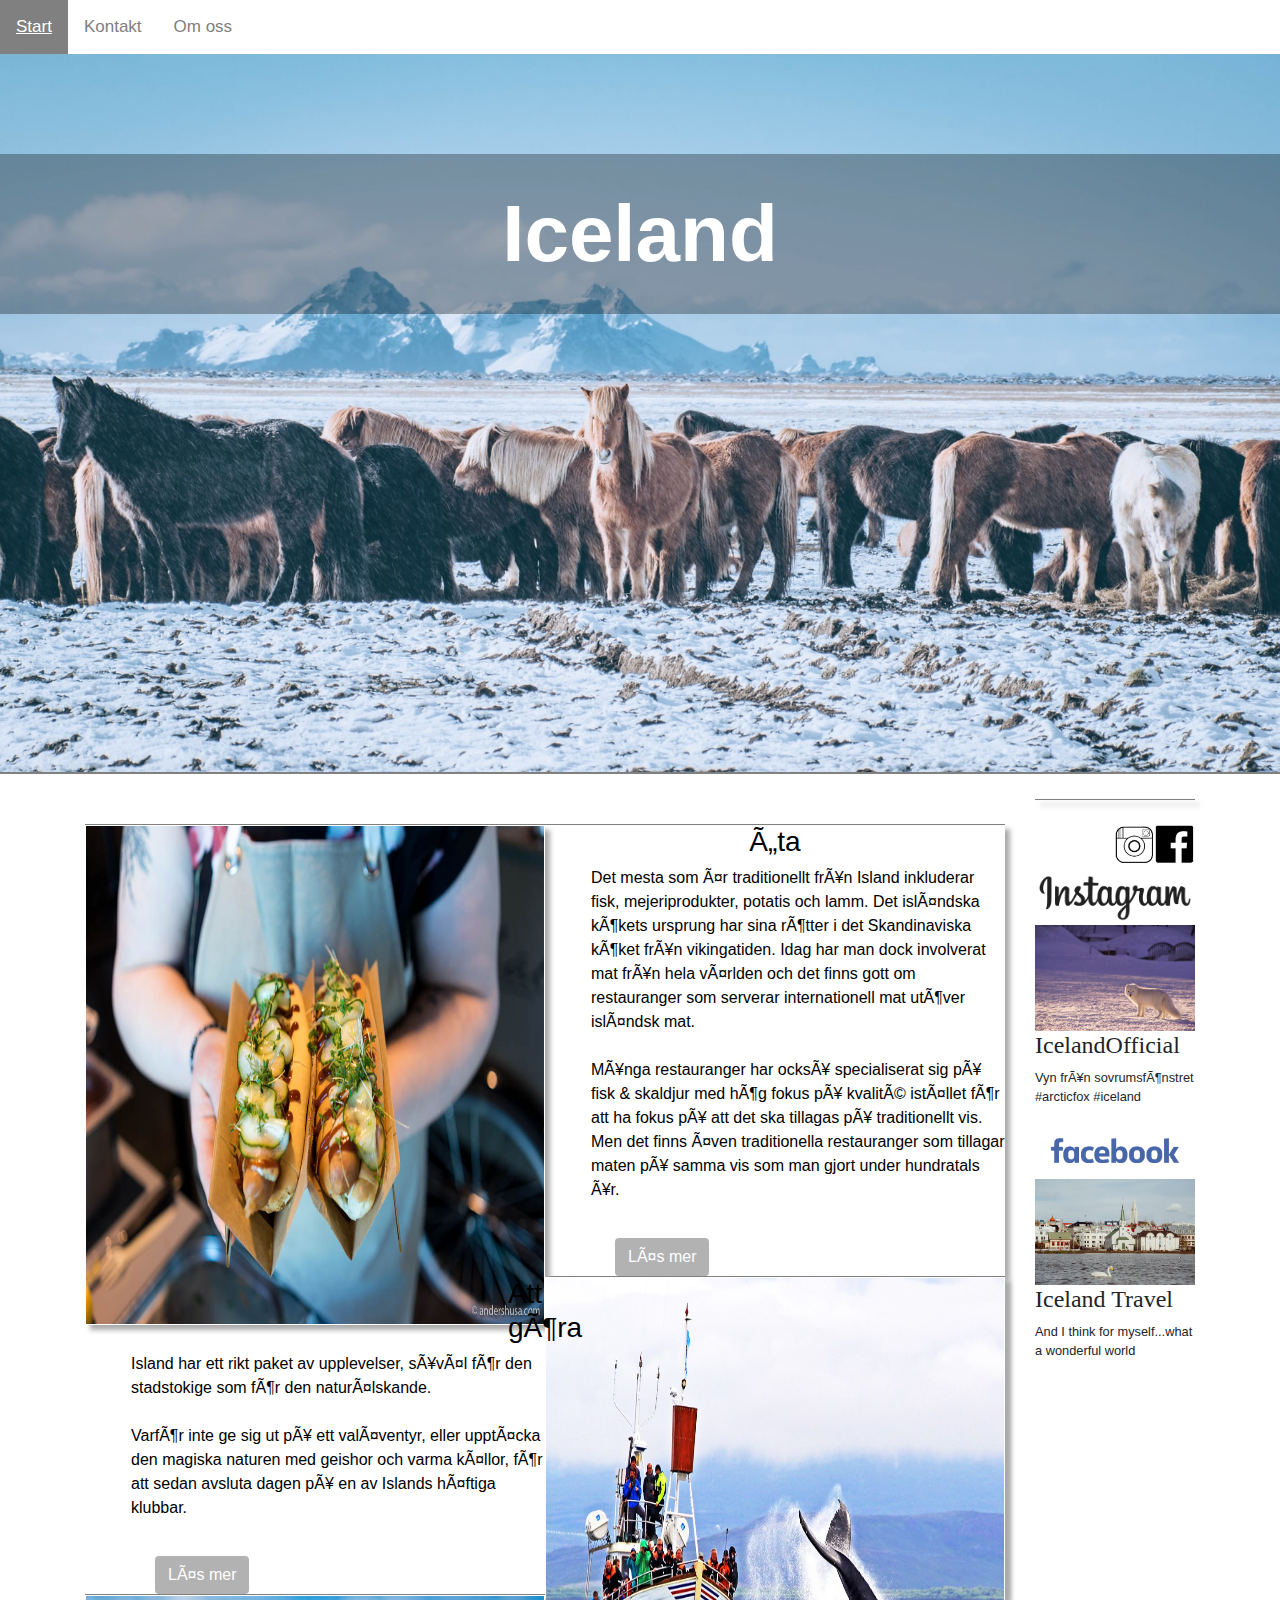
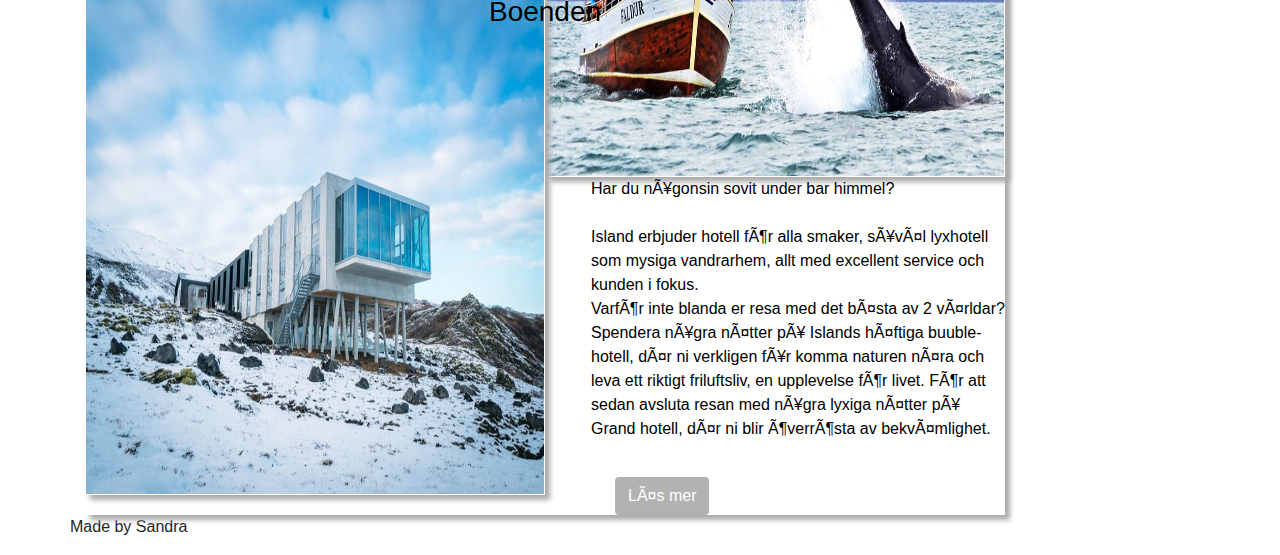
==== Uppgift/index.html @ ed68782c "Add files via upload" ====
<html>

<head>
  <meta charset="UTF-8">
  <meta name="description" content="Travelingsite about Island">
  <meta name="keywords" content="Island, iceland, travel, visit ">
  <meta name="author" content="Sandra Boström">

  <title>Iceland</title>
  <link rel="stylesheet" type="text/css" href="test.css" />
  <link rel="stylesheet" type="text/css" href="styles/style.css" />
  <link rel="stylesheet" href="https://cdnjs.cloudflare.com/ajax/libs/font-awesome/4.7.0/css/font-awesome.min.css">
  <link href="//maxcdn.bootstrapcdn.com/bootstrap/4.1.1/css/bootstrap.min.css" rel="stylesheet" id="bootstrap-css" />
  

  <script src="//maxcdn.bootstrapcdn.com/bootstrap/4.1.1/js/bootstrap.min.js"></script>
  <script src="https://ajax.googleapis.com/ajax/libs/jquery/3.4.1/jquery.min.js"></script>
  <script src="js/jquery.js"></script>
  </div>
</head>

<body>
  <div class="topnav" id="myTopnav">
    <a href="index.html" class="active">Start</a>
    <a href="contact.html">Kontakt</a>
    <a href="about.html">Om oss</a>
    <a href="javascript:void(0);" class="icon" onclick="myFunction()">
      <i class="fa fa-bars"></i>
    </a>
  </div>

  <div class="imageContainer">
    <div class="textInImage">
      <div class="headerimage "></div>
      <div class="headertext">Iceland</div>
    </div>
  </div>

  <div class="container">
    <div class=row>
      <div class="col-xl-10">
        <div class="menus">
          <div class="eatContainer">

            <img src="images/food3.jpg" id="pic1">
            <h3>Äta</h3>
            <p>Det mesta som är traditionellt från Island inkluderar fisk, mejeriprodukter, potatis och lamm.
            
            Det isländska kökets ursprung har sina rötter i det Skandinaviska köket från vikingatiden. Idag har man dock involverat
            mat från hela världen och det finns gott om restauranger som serverar internationell mat utöver isländsk mat.
            <br />
            <br />
            Många restauranger har också specialiserat sig på fisk & skaldjur med hög fokus på kvalité istället för att ha fokus på
            att det ska tillagas på traditionellt vis. Men det finns även traditionella restauranger som tillagar maten på samma vis
            som man gjort under hundratals år.</p>
            <a href="eat.html"><button class="btn">Läs mer</button></a>

          </div>
          <div class="todoContainer">

            <img src="images/val.jpg" id="pic1">
            <h3>Att göra</h3>
            <p>Island har ett rikt paket av upplevelser, såväl för den stadstokige som för den naturälskande.
              <br/>
              <br/>
              Varför inte ge sig ut på ett valäventyr, eller upptäcka den magiska naturen med geishor och varma källor, för att sedan avsluta dagen på en av Islands häftiga klubbar.
            </p>
            <a href="todo.html"><button class="btn">Läs mer</button></a>

          </div>
          <div class="liveContainer">

            <img src="images/hotel.jpg" id="pic1">
            <h3>Boenden</h3>
            <p> Har du någonsin sovit under bar himmel?
              <br/>
              <br/>
              Island erbjuder hotell för alla smaker, såväl lyxhotell som mysiga vandrarhem, allt med excellent service och kunden i fokus. 
              <br/>
              Varför inte blanda er resa med det bästa av 2 världar? Spendera några nätter på Islands häftiga buuble-hotell, där ni verkligen får komma naturen nära och leva ett riktigt friluftsliv, en upplevelse för livet. För att sedan avsluta resan med några lyxiga nätter på Grand hotell, där ni blir överrösta av bekvämlighet.
            </p>
            <a href="live.html"><button class="btn">Läs mer</button></a>
          </div>
        </div>
      </div>

      <div class="col-xl-2" id="logos">

        <img src="images/logos.jpg" id="logos" alt="instagram and facebook logo">

        <div class="socialmediasContainer">
          <div class=" fbPic1">

            <a href="https://www.instagram.com/explore/tags/iceland/" target="_blank"><img src="images/instagramlogo.png"
                alt="instagram logo" /></a>
            <a href="https://www.instagram.com/explore/tags/iceland/" target="_blank">
              <img src="images/sidepic.jpg" alt="Arctic fox" />
            </a>
            <h4>IcelandOfficial</h3>
              <p class="caption">Vyn från sovrumsfönstret #arcticfox #iceland </p>
              <a href="https://www.facebook.com/IcelandTravelTourOperator"><img src="images/facebooklogo.jpg"
                  alt="facbook logo" /></a>
            </h4>
            <a href="https://www.facebook.com/IcelandTravelTourOperator">
              <img src="images/city.jpg" id="city" alt="Iceland city">
            </a>
            <h4>Iceland Travel</h4>
            <p>And I think for myself...what a wonderful world</p>
          </div>
        </div>
      </div>

      <footer>
        <p>Made by Sandra</p>

      </footer>
      
</body>

</html>
---- Uppgift/styles/style.css ----
body {
  margin: 0px;
}
.topnav {
  font-family: Arial, Helvetica, sans-serif;
  background-color: rgb(255, 255, 255);
  overflow: hidden;
}
.topnav a {
  float: left;
  color: grey;
  text-align: center;
  padding: 14px 16px;
  text-decoration: none;
  font-size: 17px;
}
.topnav a:hover {
  background-color: #ddd;
  color: black;
}
.topnav a.active {
  background-color: grey;
  color: white;
}

.topnav .icon {
  display: none;
}

@media screen and (max-width: 600px) {
  .topnav a:not(:first-child) {
    display: none;
  }
  .topnav a.icon {
    float: right;
    display: block;
  }
}

@media screen and (max-width: 600px) {
  .topnav.responsive {
    position: relative;
  }
  .topnav.responsive .icon {
    position: absolute;
    right: 0;
    top: 0;
  }
  .topnav.responsive a {
    float: none;
    display: block;
    text-align: left;
  }
}
.headerimage {
  height: 80%;
  border-bottom: 2px solid grey;
  background-image: url(../images/header.jpg);
  background-position: center;
  background-repeat: no-repeat;
  background-size: cover;
}
.imageContainer {
  position: relative;
}
.headertext {
  font-family: Arial, Helvetica, sans-serif;
  background-color: rgb(0, 0, 0);
  background-color: rgba(0, 0, 0, 0.3);
  color: white;
  font-weight: bold;
  font-size: 80px;
  position: absolute;
  top: 25%;
  left: 50%;
  transform: translate(-50%, -50%);
  z-index: 2;
  width: 100%;
  padding-top: 20px;
  padding-bottom: 20px;
  text-align: center;
}

.socialmediasContainer {
  border-top: 1px solid grey;
  font-family: Arial, Helvetica, sans-serif;
  font-size: 1vw;
  background-color: white;
  box-shadow: 5px 5px 5px #aaaaaa;
}
.socialmediasContainer h4 {
  font-family: "Cinzel Decorative";
}

.fbPic1 {
  float: right;
}
.socialmediasContainer img {
  width: 100%;
}
#logos {
  margin-top: 25px;
  float: right;
  width: 50%;
}
.menus h3 {
  display: flex;
  justify-content: center;
}
.menus {
  margin-top: 50px;
}
.btn {
  background-color: grey;
  border: none;
  color: white;
  padding: 16px 32px;
  text-align: center;
  display: flex;
  justify-content: center;
  margin-left: 70px;
  margin-top: 20px;
  font-size: 16px;
  opacity: 0.6;
  transition: 0.3s;
}

.btn:hover {
  opacity: 1;
}

.eatContainer {
  border-top: 1px solid grey;
  box-shadow: 5px 5px 5px #aaaaaa;
  color: black;
}
.eatContainer img {
  width: 50%;
  height: 500px;
  float: left;
  border: 1px solid #fff;
  box-shadow: 5px 5px 5px #aaaaaa;
}
.eatContainer p {
  float: right;
  width: 45%;
  word-wrap: break-word;
}
.todoContainer {
  border-top: 1px solid grey;
  box-shadow: 5px 5px 5px #aaaaaa;
  color: black;
}
.todoContainer img {
  width: 50%;
  height: 500px;
  float: right;
  border: 1px solid #fff;
  box-shadow: 5px 5px 5px #aaaaaa;
}
.todoContainer p {
  float: right;
  width: 45%;
  word-wrap: break-word;
}
.liveContainer {
  border-top: 1px solid grey;
  box-shadow: 5px 5px 5px #aaaaaa;
  color: black;
}
.liveContainer img {
  width: 50%;
  height: 500px;
  float: left;
  border: 1px solid #fff;
  box-shadow: 5px 5px 5px #aaaaaa;
}
.liveContainer p {
  float: right;
  width: 45%;
  word-wrap: break-word;
}
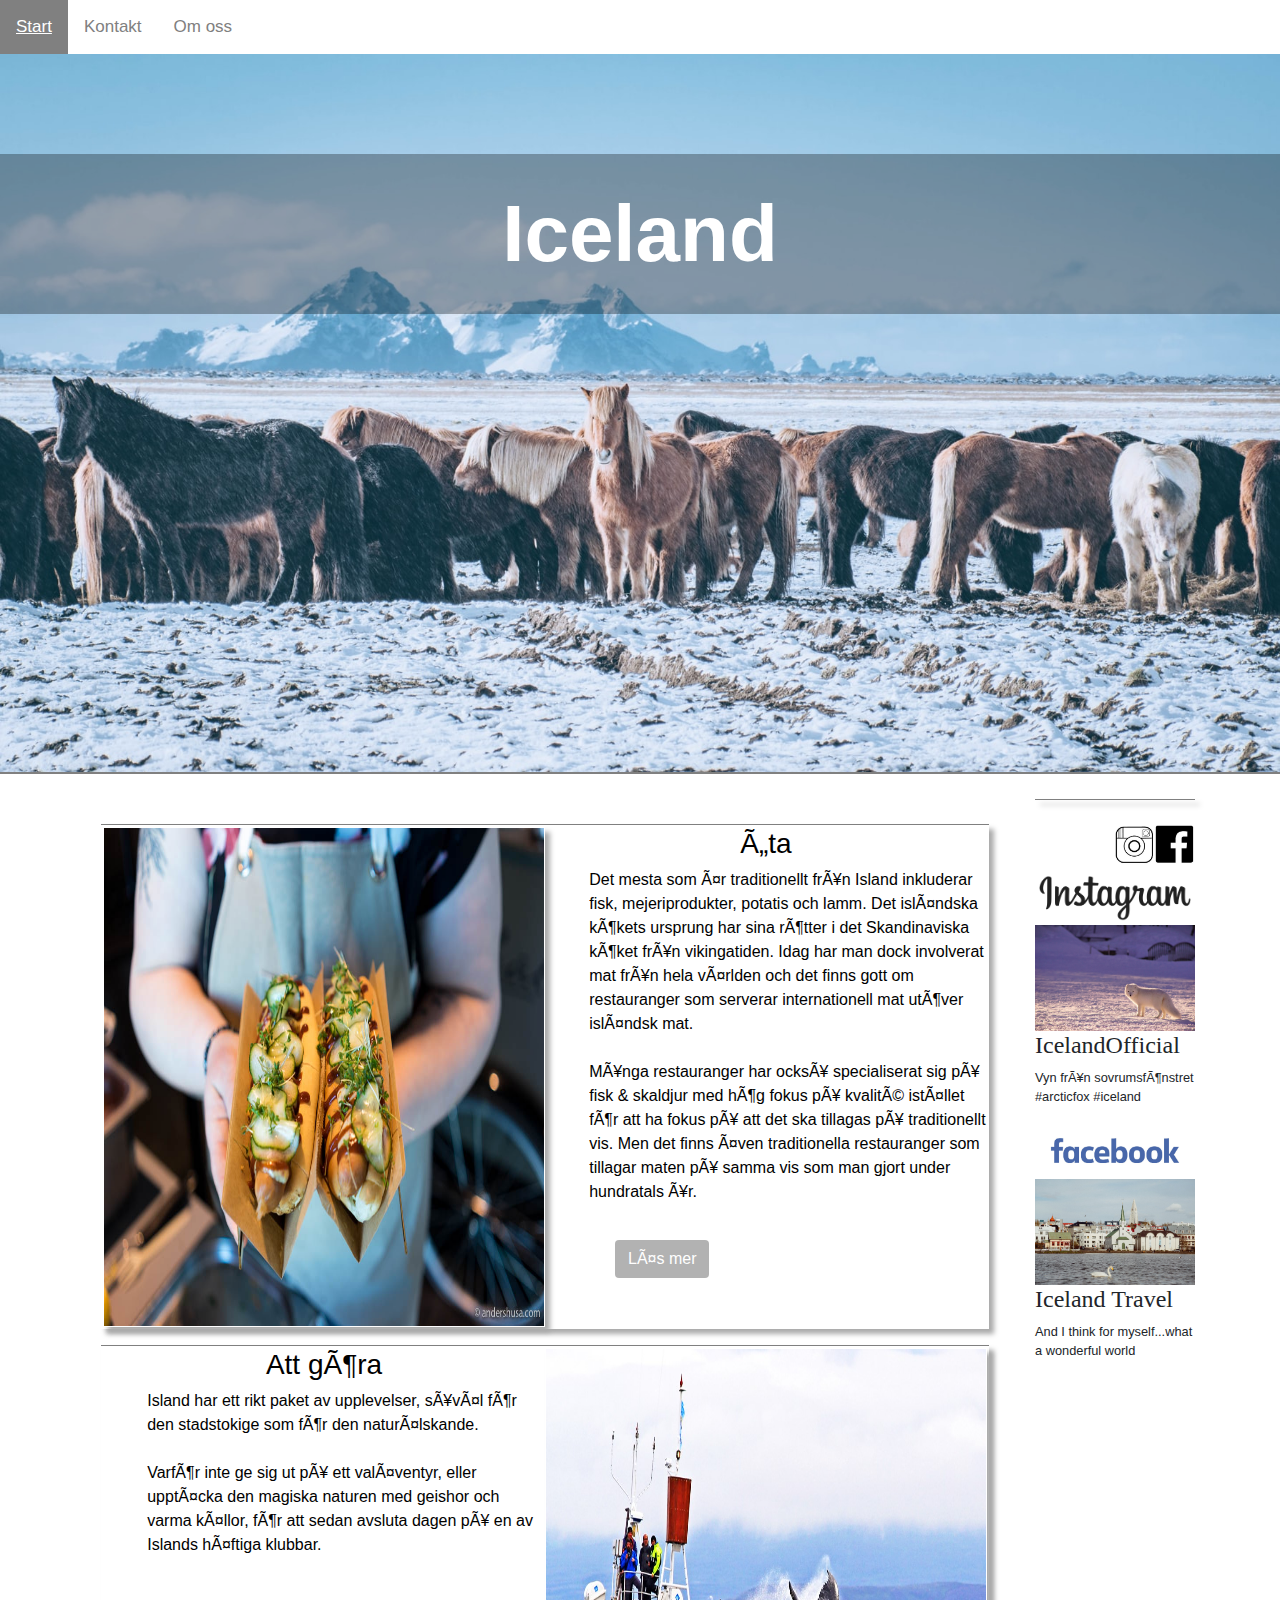
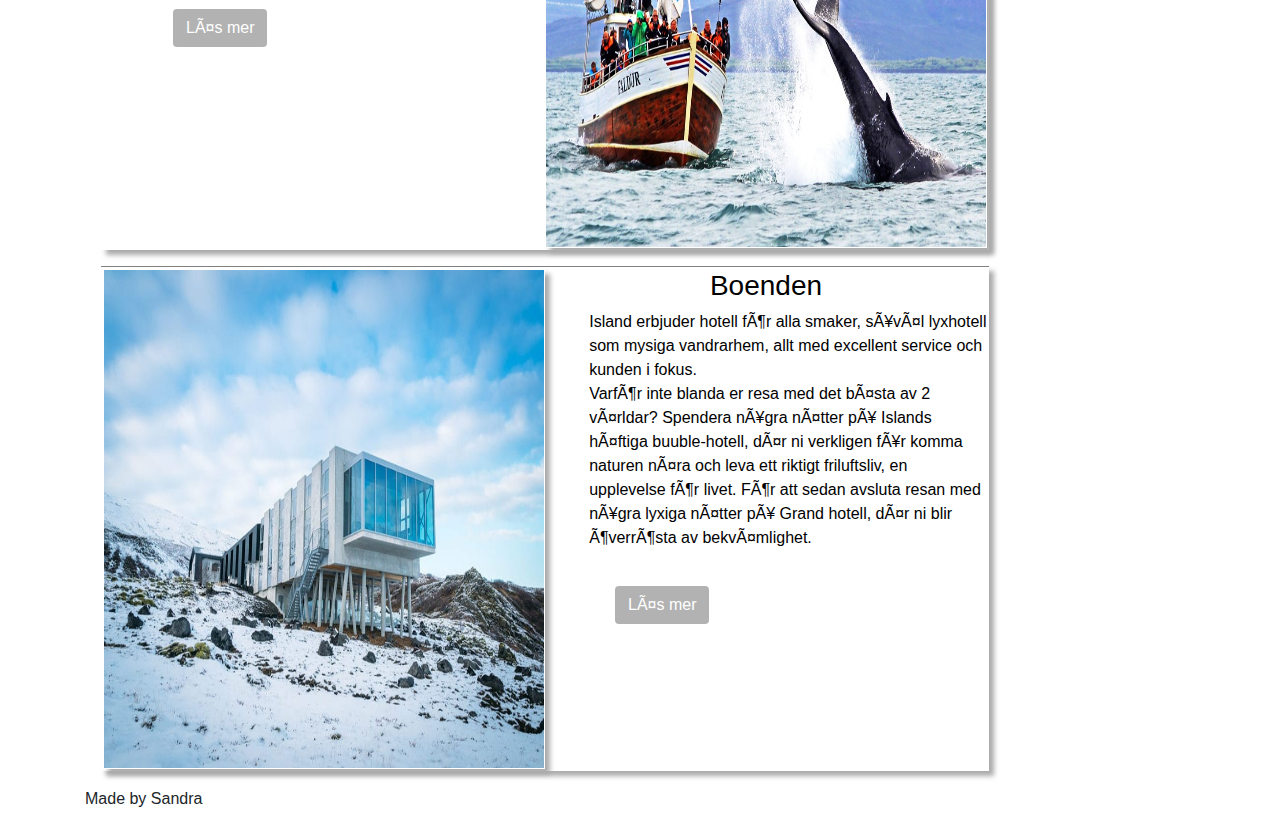
==== commit 5ec6aea9: "Add files via upload" ====
--- a/Uppgift/index.html
+++ b/Uppgift/index.html
@@ -36,54 +36,53 @@
     </div>
   </div>
 
-  <div class="container">
-    <div class=row>
-      <div class="col-xl-10">
-        <div class="menus">
-          <div class="eatContainer">
+<div class="container">
+  <div class=row>
+    <div class="col-xl-10">
+      <div class="menus">
+        <div class="eatContainer">
 
-            <img src="images/food3.jpg" id="pic1">
-            <h3>Äta</h3>
-            <p>Det mesta som är traditionellt från Island inkluderar fisk, mejeriprodukter, potatis och lamm.
-            
-            Det isländska kökets ursprung har sina rötter i det Skandinaviska köket från vikingatiden. Idag har man dock involverat
-            mat från hela världen och det finns gott om restauranger som serverar internationell mat utöver isländsk mat.
-            <br />
-            <br />
-            Många restauranger har också specialiserat sig på fisk & skaldjur med hög fokus på kvalité istället för att ha fokus på
-            att det ska tillagas på traditionellt vis. Men det finns även traditionella restauranger som tillagar maten på samma vis
-            som man gjort under hundratals år.</p>
-            <a href="eat.html"><button class="btn">Läs mer</button></a>
+          <img src="images/food3.jpg" id="pic1">
+          <h3>Äta</h3>
+          <p> Det mesta som är traditionellt från Island inkluderar fisk, mejeriprodukter, potatis och lamm.
+          
+          Det isländska kökets ursprung har sina rötter i det Skandinaviska köket från vikingatiden. Idag har man dock involverat
+          mat från hela världen och det finns gott om restauranger som serverar internationell mat utöver isländsk mat.
+          <br />
+          <br />
+          Många restauranger har också specialiserat sig på fisk & skaldjur med hög fokus på kvalité istället för att ha fokus på
+          att det ska tillagas på traditionellt vis. Men det finns även traditionella restauranger som tillagar maten på samma vis
+          som man gjort under hundratals år.</p>
+          <a href="eat.html"><button class="btn">Läs mer</button></a>
 
-          </div>
-          <div class="todoContainer">
+        </div>
+        <div class="todoContainer">
 
-            <img src="images/val.jpg" id="pic1">
-            <h3>Att göra</h3>
-            <p>Island har ett rikt paket av upplevelser, såväl för den stadstokige som för den naturälskande.
-              <br/>
-              <br/>
-              Varför inte ge sig ut på ett valäventyr, eller upptäcka den magiska naturen med geishor och varma källor, för att sedan avsluta dagen på en av Islands häftiga klubbar.
-            </p>
-            <a href="todo.html"><button class="btn">Läs mer</button></a>
+          <img src="images/val.jpg" id="pic1">
+          <h3>Att göra</h3>
+          <p>Island har ett rikt paket av upplevelser, såväl för den stadstokige som för den naturälskande.
+          <br />
+          <br />
+          Varför inte ge sig ut på ett valäventyr, eller upptäcka den magiska naturen med geishor och varma källor, för att sedan
+          avsluta dagen på en av Islands häftiga klubbar.
+          </p></p>
+          <a href="todo.html"><button class="btn">Läs mer</button></a>
 
-          </div>
-          <div class="liveContainer">
+        </div>
+        <div class="liveContainer">
 
-            <img src="images/hotel.jpg" id="pic1">
-            <h3>Boenden</h3>
-            <p> Har du någonsin sovit under bar himmel?
-              <br/>
-              <br/>
-              Island erbjuder hotell för alla smaker, såväl lyxhotell som mysiga vandrarhem, allt med excellent service och kunden i fokus. 
-              <br/>
-              Varför inte blanda er resa med det bästa av 2 världar? Spendera några nätter på Islands häftiga buuble-hotell, där ni verkligen får komma naturen nära och leva ett riktigt friluftsliv, en upplevelse för livet. För att sedan avsluta resan med några lyxiga nätter på Grand hotell, där ni blir överrösta av bekvämlighet.
-            </p>
-            <a href="live.html"><button class="btn">Läs mer</button></a>
-          </div>
+          <img src="images/hotel.jpg" id="pic1">
+          <h3>Boenden</h3>
+          <p>Island erbjuder hotell för alla smaker, såväl lyxhotell som mysiga vandrarhem, allt med excellent service och kunden i
+          fokus.
+          <br />
+          Varför inte blanda er resa med det bästa av 2 världar? Spendera några nätter på Islands häftiga buuble-hotell, där ni
+          verkligen får komma naturen nära och leva ett riktigt friluftsliv, en upplevelse för livet. För att sedan avsluta resan
+          med några lyxiga nätter på Grand hotell, där ni blir överrösta av bekvämlighet.</p>
+          <a href="live.html"><button class="btn">Läs mer</button></a>
         </div>
       </div>
-
+    </div>
       <div class="col-xl-2" id="logos">
 
         <img src="images/logos.jpg" id="logos" alt="instagram and facebook logo">
@@ -109,6 +108,7 @@
           </div>
         </div>
       </div>
+  </div>
 
       <footer>
         <p>Made by Sandra</p>
--- a/Uppgift/styles/style.css
+++ b/Uppgift/styles/style.css
@@ -103,12 +103,14 @@
   float: right;
   width: 50%;
 }
-.menus h3 {
-  display: flex;
-  justify-content: center;
-}
 .menus {
   margin-top: 50px;
+}
+.menus h3{
+  display:flex;
+  justify-content: center;
+  float: center;
+  word-wrap: break-word;
 }
 .btn {
   background-color: grey;
@@ -122,15 +124,18 @@
   margin-top: 20px;
   font-size: 16px;
   opacity: 0.6;
-  transition: 0.3s;
-}
-
-.btn:hover {
-  opacity: 1;
-}
+  transition: 0.3s;}
+
+.btn:hover {opacity: 1}
 
 .eatContainer {
-  border-top: 1px solid grey;
+    border-top: 1px solid grey;
+  display: flex;
+  justify-content: center;
+  float: left;
+  margin: 0 1em 1em 1em;
+  display: block;
+  padding: 2px;
   box-shadow: 5px 5px 5px #aaaaaa;
   color: black;
 }
@@ -147,7 +152,14 @@
   word-wrap: break-word;
 }
 .todoContainer {
-  border-top: 1px solid grey;
+    border-top: 1px solid grey;
+
+  display: flex;
+  justify-content: center;
+  float: left;
+  margin: 0 1em 1em 1em;
+  display: block;
+  padding: 2px;
   box-shadow: 5px 5px 5px #aaaaaa;
   color: black;
 }
@@ -164,7 +176,13 @@
   word-wrap: break-word;
 }
 .liveContainer {
-  border-top: 1px solid grey;
+    border-top: 1px solid grey;
+  display: flex;
+  justify-content: center;
+  float: left;
+  margin: 0 1em 1em 1em;
+  display: block;
+  padding: 2px;
   box-shadow: 5px 5px 5px #aaaaaa;
   color: black;
 }
